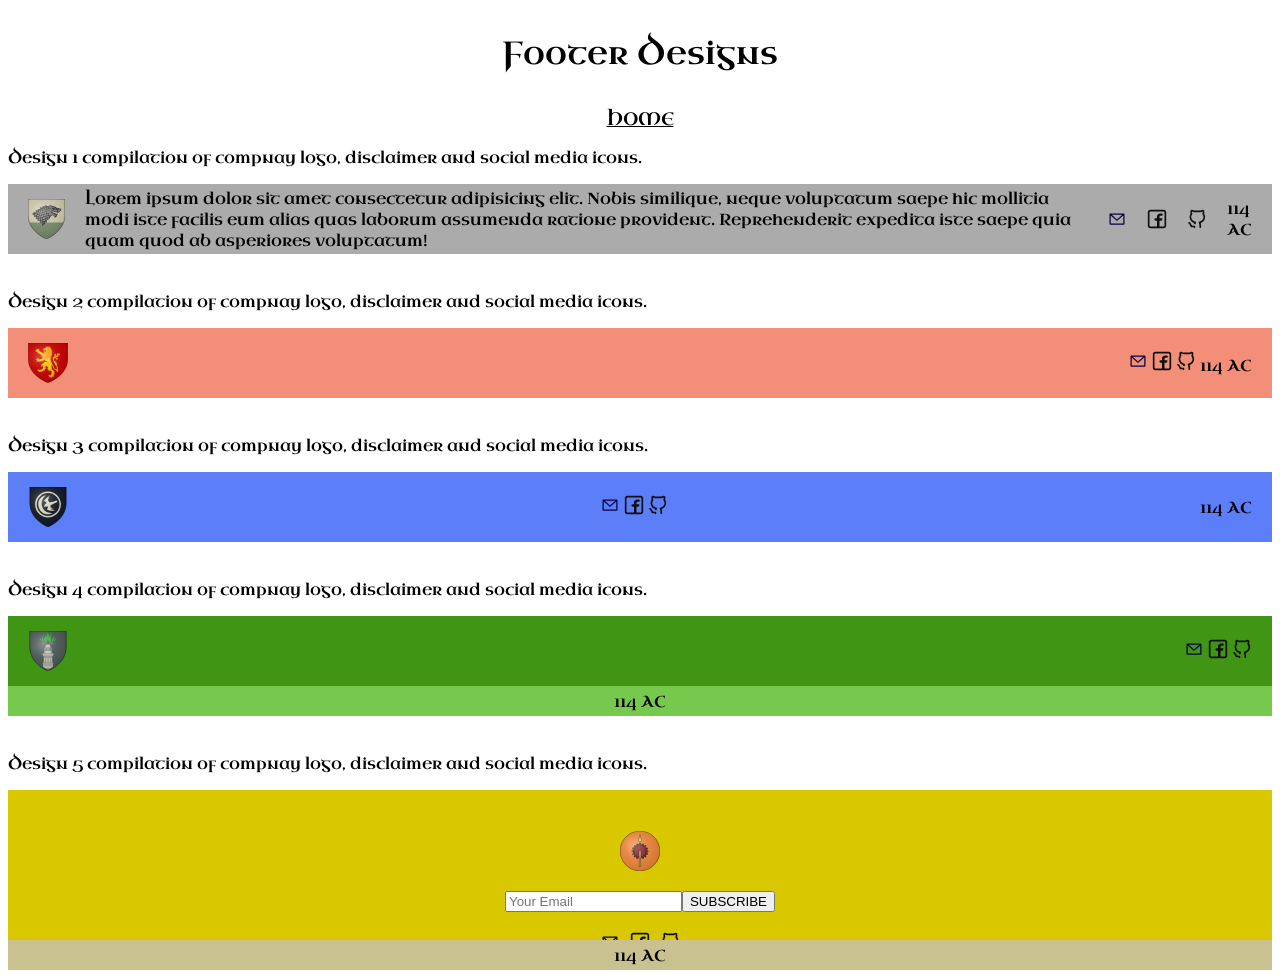
==== footer-gallery/index.html @ b61fea7c "Add files via upload" ====
<!DOCTYPE html>
<html lang="en">
<head>
    <meta charset="UTF-8">
    <meta name="viewport" content="width=device-width, initial-scale=1.0">
    <title>Document</title>
    <style>
        @import url('https://fonts.googleapis.com/css2?family=Uncial+Antiqua&display=swap');
        body {
            font-family: "Uncial Antiqua", system-ui;
        }

        .footer {
            height: 70px;
            display: flex;
            flex-direction: row;
            justify-content: space-between;
            gap: 20px;
            align-items: center;
            background-color: #ABABAB;
            padding-inline: 20px;
        }
    </style>
</head>
<body>
    <center>
        <p style="font-size: xx-large;">Footer Designs</p>
        <a style="color: black; font-size: large;" href="/index.html" >HOME</a>
    </center>
    <p>Design 1 compilation of compnay logo, disclaimer and social media icons.</p>
    <div class="footer">
        <img src="/static/svg/House_Stark.svg" width="40" height="40" alt="">
        <p>Lorem ipsum dolor sit amet consectetur adipisicing elit. Nobis similique, neque voluptatum saepe hic mollitia modi iste facilis eum alias quas laborum assumenda ratione provident. Reprehenderit expedita iste saepe quia quam quod ab asperiores voluptatum!</p>
        <img src="/static/svg/email-1-svgrepo-com.svg" height="20px" width="20px" alt="">
        <img src="/static/svg/facebook-svgrepo-com.svg" height="20px" width="20px" alt="">
        <img src="/static/svg/github-svgrepo-com.svg" height="20px" width="20px" alt="">
        <span>114 AC</span>
    </div>

    <br>
    <p>Design 2 compilation of compnay logo, disclaimer and social media icons.</p>
    <div class="footer" style="justify-content: space-between; background-color: #F38F79;">
        <img src="/static/svg/House_Lannister.svg" width="40" height="40" alt="">
        <div style="display: flex; flex-direction: row;">
            <div>
                <img src="/static/svg/email-1-svgrepo-com.svg" height="20px" width="20px" alt="">
                <img src="/static/svg/facebook-svgrepo-com.svg" height="20px" width="20px" alt="">
                <img src="/static/svg/github-svgrepo-com.svg" height="20px" width="20px" alt="">
                <span>114 AC</span>
            </div>
        </div>
        
    </div>

    <br>
    <p>Design 3 compilation of compnay logo, disclaimer and social media icons.</p>
    <div class="footer" style="background-color: #5C7EF8; justify-content: space-between;">
        <img src="/static/svg/House_Arryn.svg" width="40" height="40" alt="">
        <div>
            <img src="/static/svg/email-1-svgrepo-com.svg" height="20px" width="20px" alt="">
            <img src="/static/svg/facebook-svgrepo-com.svg" height="20px" width="20px" alt="">
            <img src="/static/svg/github-svgrepo-com.svg" height="20px" width="20px" alt="">
        </div>
        <span>114 AC</span>
    </div>

    <br>
    <p>Design 4 compilation of compnay logo, disclaimer and social media icons.</p>
    <div class="footer" style="background-color: #409614; justify-content: space-between;">
        <img src="/static/svg/House_Hightower.svg" width="40" height="40" alt="">
        <div>
            <img src="/static/svg/email-1-svgrepo-com.svg" height="20px" width="20px" alt="">
            <img src="/static/svg/facebook-svgrepo-com.svg" height="20px" width="20px" alt="">
            <img src="/static/svg/github-svgrepo-com.svg" height="20px" width="20px" alt="">
        </div>
    </div>
    <div style="filter: brightness(80%); height: 30px; background-color: #95FB62; display: flex; align-items: center; justify-content: center;">
        <center><span>114 AC</span></center>
    </div>

    <br>
    <p>Design 5 compilation of compnay logo, disclaimer and social media icons.</p>
    <div class="footer" style="background-color: #D9C800; flex-direction: column; height: 150px;">
        <br>
        <img src="/static/svg/House_Martell.svg" width="40" height="40" alt="">

        <div style="display: flex; flex-direction: row; ">
            <input type="text" name="" id="" placeholder="Your Email">
            <button>SUBSCRIBE</button>
        </div>
        
        <div style="display: flex; flex-direction: row; justify-content: center; align-items: center; gap: 10px;">
            <img src="/static/svg/email-1-svgrepo-com.svg" height="20px" width="20px" alt="">
            <img src="/static/svg/facebook-svgrepo-com.svg" height="20px" width="20px" alt="">
            <img src="/static/svg/github-svgrepo-com.svg" height="20px" width="20px" alt="">
        </div>
        <br>
    </div>
    <div style="filter: brightness(80%); height: 30px; background-color: #FDF1B4; display: flex; align-items: center; justify-content: center; gap: 20px;">
        <center><span>114 AC</span></center>
    </div>
</body>
</html>
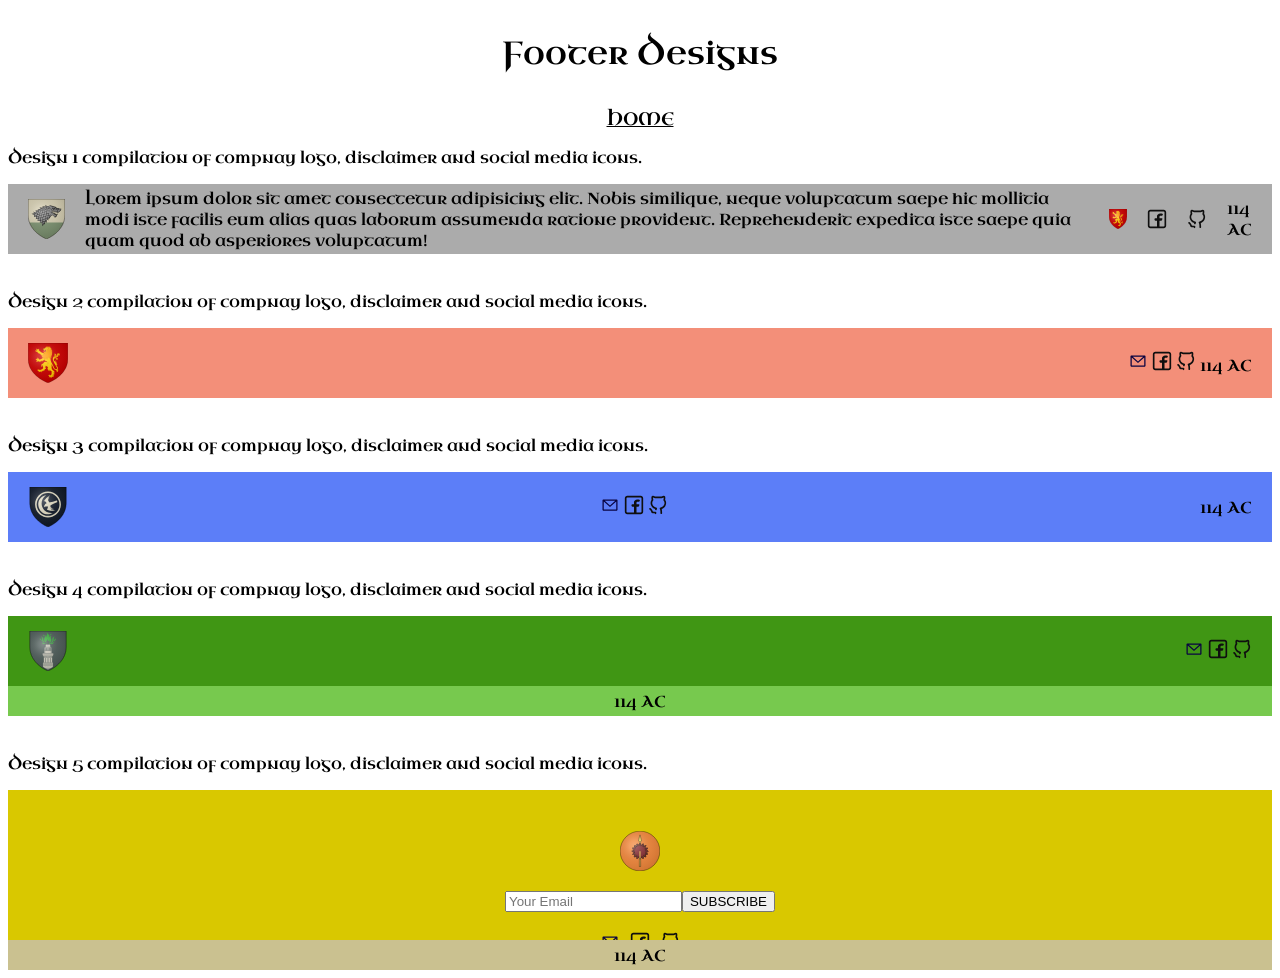
==== commit c65c7203: "fix image issue" ====
--- a/footer-gallery/index.html
+++ b/footer-gallery/index.html
@@ -29,23 +29,23 @@
     </center>
     <p>Design 1 compilation of compnay logo, disclaimer and social media icons.</p>
     <div class="footer">
-        <img src="/static/svg/House_Stark.svg" width="40" height="40" alt="">
+        <img src="../static/svg/House_Stark.svg" width="40" height="40" alt="">
         <p>Lorem ipsum dolor sit amet consectetur adipisicing elit. Nobis similique, neque voluptatum saepe hic mollitia modi iste facilis eum alias quas laborum assumenda ratione provident. Reprehenderit expedita iste saepe quia quam quod ab asperiores voluptatum!</p>
-        <img src="/static/svg/email-1-svgrepo-com.svg" height="20px" width="20px" alt="">
-        <img src="/static/svg/facebook-svgrepo-com.svg" height="20px" width="20px" alt="">
-        <img src="/static/svg/github-svgrepo-com.svg" height="20px" width="20px" alt="">
+        <img src="../static/svg/House_Lannister.svg" height="20px" width="20px" alt="">
+        <img src="../static/svg/facebook-svgrepo-com.svg" height="20px" width="20px" alt="">
+        <img src="../static/svg/github-svgrepo-com.svg" height="20px" width="20px" alt="">
         <span>114 AC</span>
     </div>
 
     <br>
     <p>Design 2 compilation of compnay logo, disclaimer and social media icons.</p>
     <div class="footer" style="justify-content: space-between; background-color: #F38F79;">
-        <img src="/static/svg/House_Lannister.svg" width="40" height="40" alt="">
+        <img src="../static/svg/House_Lannister.svg" width="40" height="40" alt="">
         <div style="display: flex; flex-direction: row;">
             <div>
-                <img src="/static/svg/email-1-svgrepo-com.svg" height="20px" width="20px" alt="">
-                <img src="/static/svg/facebook-svgrepo-com.svg" height="20px" width="20px" alt="">
-                <img src="/static/svg/github-svgrepo-com.svg" height="20px" width="20px" alt="">
+                <img src="../static/svg/email-1-svgrepo-com.svg" height="20px" width="20px" alt="">
+                <img src="../static/svg/facebook-svgrepo-com.svg" height="20px" width="20px" alt="">
+                <img src="../static/svg/github-svgrepo-com.svg" height="20px" width="20px" alt="">
                 <span>114 AC</span>
             </div>
         </div>
@@ -55,11 +55,11 @@
     <br>
     <p>Design 3 compilation of compnay logo, disclaimer and social media icons.</p>
     <div class="footer" style="background-color: #5C7EF8; justify-content: space-between;">
-        <img src="/static/svg/House_Arryn.svg" width="40" height="40" alt="">
+        <img src="../static/svg/House_Arryn.svg" width="40" height="40" alt="">
         <div>
-            <img src="/static/svg/email-1-svgrepo-com.svg" height="20px" width="20px" alt="">
-            <img src="/static/svg/facebook-svgrepo-com.svg" height="20px" width="20px" alt="">
-            <img src="/static/svg/github-svgrepo-com.svg" height="20px" width="20px" alt="">
+            <img src="../static/svg/email-1-svgrepo-com.svg" height="20px" width="20px" alt="">
+            <img src="../static/svg/facebook-svgrepo-com.svg" height="20px" width="20px" alt="">
+            <img src="../static/svg/github-svgrepo-com.svg" height="20px" width="20px" alt="">
         </div>
         <span>114 AC</span>
     </div>
@@ -67,11 +67,11 @@
     <br>
     <p>Design 4 compilation of compnay logo, disclaimer and social media icons.</p>
     <div class="footer" style="background-color: #409614; justify-content: space-between;">
-        <img src="/static/svg/House_Hightower.svg" width="40" height="40" alt="">
+        <img src="../static/svg/House_Hightower.svg" width="40" height="40" alt="">
         <div>
-            <img src="/static/svg/email-1-svgrepo-com.svg" height="20px" width="20px" alt="">
-            <img src="/static/svg/facebook-svgrepo-com.svg" height="20px" width="20px" alt="">
-            <img src="/static/svg/github-svgrepo-com.svg" height="20px" width="20px" alt="">
+            <img src="../static/svg/email-1-svgrepo-com.svg" height="20px" width="20px" alt="">
+            <img src="../static/svg/facebook-svgrepo-com.svg" height="20px" width="20px" alt="">
+            <img src="../static/svg/github-svgrepo-com.svg" height="20px" width="20px" alt="">
         </div>
     </div>
     <div style="filter: brightness(80%); height: 30px; background-color: #95FB62; display: flex; align-items: center; justify-content: center;">
@@ -82,7 +82,7 @@
     <p>Design 5 compilation of compnay logo, disclaimer and social media icons.</p>
     <div class="footer" style="background-color: #D9C800; flex-direction: column; height: 150px;">
         <br>
-        <img src="/static/svg/House_Martell.svg" width="40" height="40" alt="">
+        <img src="../static/svg/House_Martell.svg" width="40" height="40" alt="">
 
         <div style="display: flex; flex-direction: row; ">
             <input type="text" name="" id="" placeholder="Your Email">
@@ -90,9 +90,9 @@
         </div>
         
         <div style="display: flex; flex-direction: row; justify-content: center; align-items: center; gap: 10px;">
-            <img src="/static/svg/email-1-svgrepo-com.svg" height="20px" width="20px" alt="">
-            <img src="/static/svg/facebook-svgrepo-com.svg" height="20px" width="20px" alt="">
-            <img src="/static/svg/github-svgrepo-com.svg" height="20px" width="20px" alt="">
+            <img src="../static/svg/email-1-svgrepo-com.svg" height="20px" width="20px" alt="">
+            <img src="../static/svg/facebook-svgrepo-com.svg" height="20px" width="20px" alt="">
+            <img src="../static/svg/github-svgrepo-com.svg" height="20px" width="20px" alt="">
         </div>
         <br>
     </div>
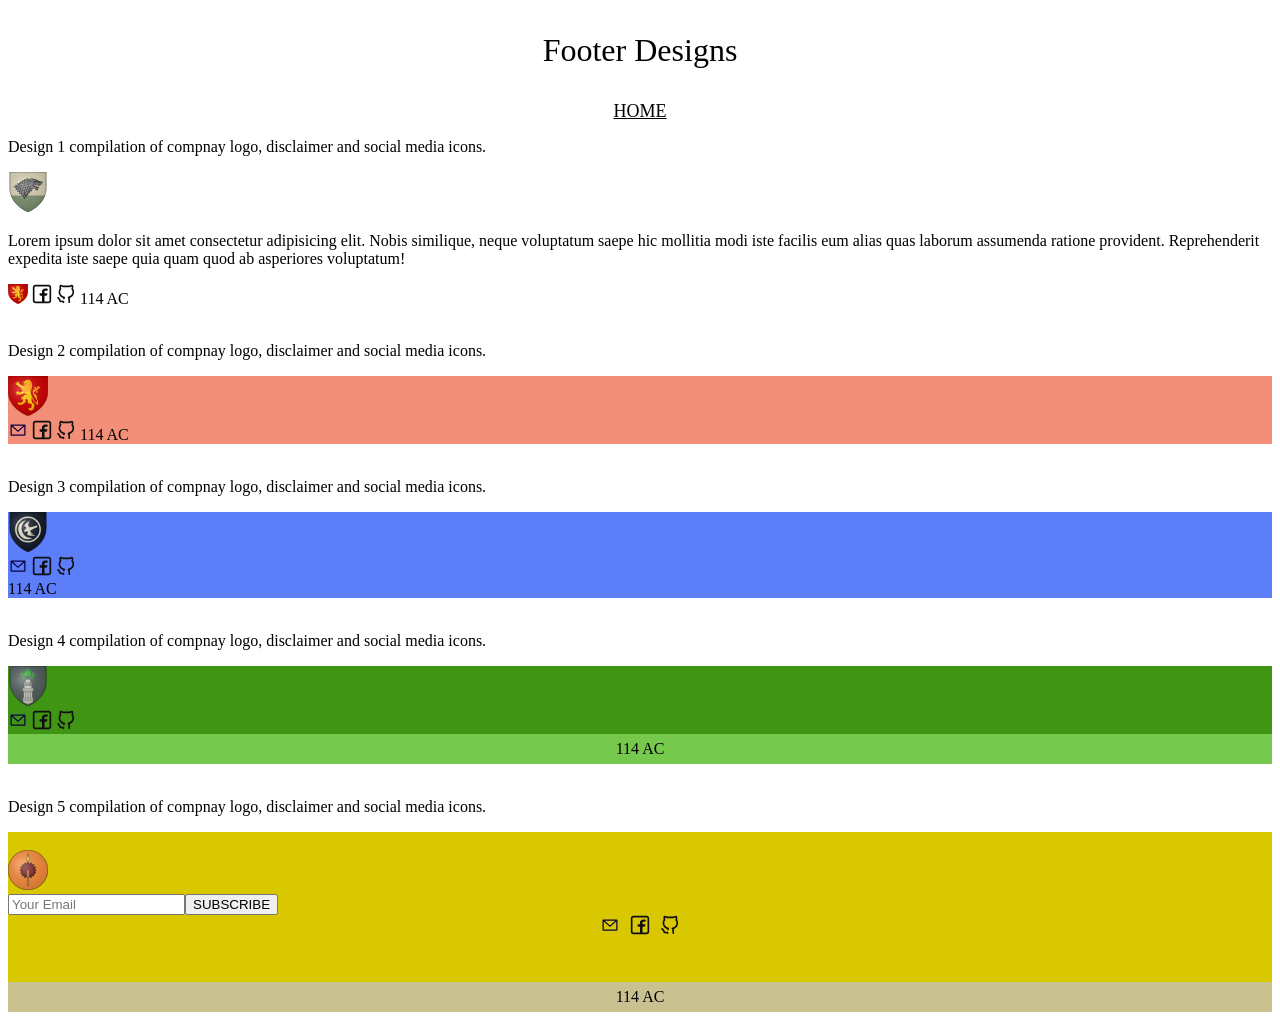
==== commit caeb1c4c: "fix on header and footer" ====
--- a/footer-gallery/index.html
+++ b/footer-gallery/index.html
@@ -4,28 +4,12 @@
     <meta charset="UTF-8">
     <meta name="viewport" content="width=device-width, initial-scale=1.0">
     <title>Document</title>
-    <style>
-        @import url('https://fonts.googleapis.com/css2?family=Uncial+Antiqua&display=swap');
-        body {
-            font-family: "Uncial Antiqua", system-ui;
-        }
-
-        .footer {
-            height: 70px;
-            display: flex;
-            flex-direction: row;
-            justify-content: space-between;
-            gap: 20px;
-            align-items: center;
-            background-color: #ABABAB;
-            padding-inline: 20px;
-        }
-    </style>
+ 
 </head>
 <body>
     <center>
         <p style="font-size: xx-large;">Footer Designs</p>
-        <a style="color: black; font-size: large;" href="/index.html" >HOME</a>
+        <a style="color: black; font-size: large;" href="../index.html" >HOME</a>
     </center>
     <p>Design 1 compilation of compnay logo, disclaimer and social media icons.</p>
     <div class="footer">
